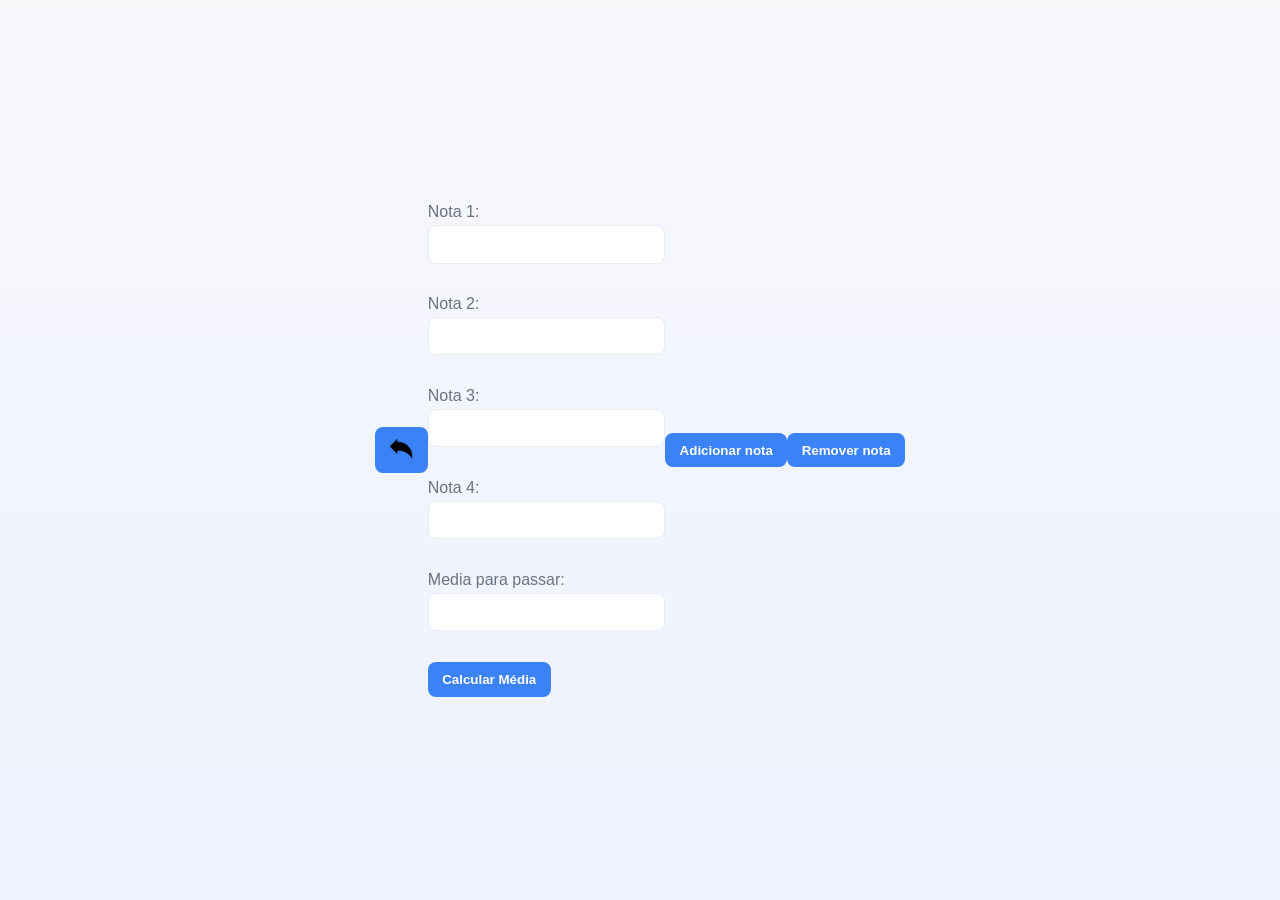
==== calcular_media.html @ 6a7945ce "persist form" ====
<!DOCTYPE html>
<html lang="en">
<head>
    <meta charset="UTF-8">
    <meta name="viewport" content="width=device-width, initial-scale=1.0">
    <title>Document</title>
    <link rel="stylesheet" href="styles.css">
</head>
<body>
    <button type="button" onclick="window.location.href='index.php'"> 
        <img src="img/voltar.png" width="24" alt="Voltar">
    </button>
    <form  method="post" id="form_di">
        <div id="notas"></div>
        <input type="hidden" name="nome" value="{nome}">
        <label for="num1">Nota 1:</label>
        <input type="number" id="num1" name="num[]" step="0.01" min="0" max="10" value="{num1}" required><br><br>
        <label for="num2">Nota 2:</label>
        <input type="number" id="num2" name="num[]" step="0.01" min="0" max="10" value="{num2}" required><br><br>
        <label for="num3">Nota 3:</label>
        <input type="number" id="num3" name="num[]" step="0.01" min="0" max="10" value="{num3}" required><br><br>
        <label for="num4">Nota 4:</label>
        <input type="number" id="num4" name="num[]" step="0.01" min="0" max="10" value="{num4}" required><br><br>

        <label for="media">Media para passar:</label>
        <input type="number" id="media" name="media" step="0.01" min="0" max="10" value="{media}"><br><br>
        
        <button type="submit">Calcular Média</button>

    </form>
    <button type="button" onclick="addNota()">Adicionar nota</button>
    <button type="button" onclick="removeNota()">Remover nota</button>


<script>

const notas = document.querySelector("#notas");

function addNota() {

    const label = document.createElement("label");

    const input = document.createElement("input");
    input.type = "number";
    input.name = "num[]";
    input.step = "0.01";
    input.id = `num${notas.children.length + 1}`;
    input.min = "0";
    input.max = "10";
    input.required = true;

    label.appendChild(input);

    notas.appendChild(label);
}

function removeNota() {

    if (notas.children.length > 1) {
        notas.lastElementChild.remove();
    }

}

</script>
</body>
</html>
---- styles.css ----
/* styles.css - estilo simples e limpo para o projeto de cálculo de média */
:root{
    --bg: #f6f8fa;
    --card: #ffffff;
    --accent: #3b82f6; /* azul */
    --text: #0f172a;
    --muted: #6b7280;
}

*{box-sizing:border-box}
html,body{height:100%}
body{
    margin:0;
    font-family: Inter, Roboto, Arial, sans-serif;
    background:linear-gradient(180deg,var(--bg),#eef2ff);
    color:var(--text);
    -webkit-font-smoothing:antialiased;
    display:flex;
    align-items:center;
    justify-content:center;
    padding:2rem;
}

.card{
    width:100%;
    max-width:720px;
    background:var(--card);
    border-radius:12px;
    box-shadow:0 6px 18px rgba(15,23,42,0.08);
    padding:1.75rem;
}

h1, h2{
    margin:0 0 0.75rem 0;
}

form{display:block}
label{display:inline-block;margin-bottom:0.25rem;color:var(--muted)}
input[type="text"], input[type="number"], input[type="email"], select, textarea{
    width:100%;
    padding:0.6rem 0.75rem;
    border:1px solid #e6edf3;
    border-radius:8px;
    margin-bottom:0.85rem;
    background:#fff;
    font-size:0.95rem;
}

.row{display:grid;grid-template-columns:repeat(2,1fr);gap:0.75rem}

button{
    background:var(--accent);
    color:white;
    padding:0.6rem 0.9rem;
    border:0;
    border-radius:8px;
    cursor:pointer;
    font-weight:600;
}

button:hover{filter:brightness(0.95)}

.result{
    margin-top:1rem;
    padding:0.9rem;
    border-radius:8px;
    background:linear-gradient(180deg,#f8fafc,#ffffff);
    border:1px solid #eef2ff;
}

.muted{color:var(--muted);font-size:0.9rem}

@media (max-width:600px){
    .row{grid-template-columns:1fr}
    body{padding:1rem}
}
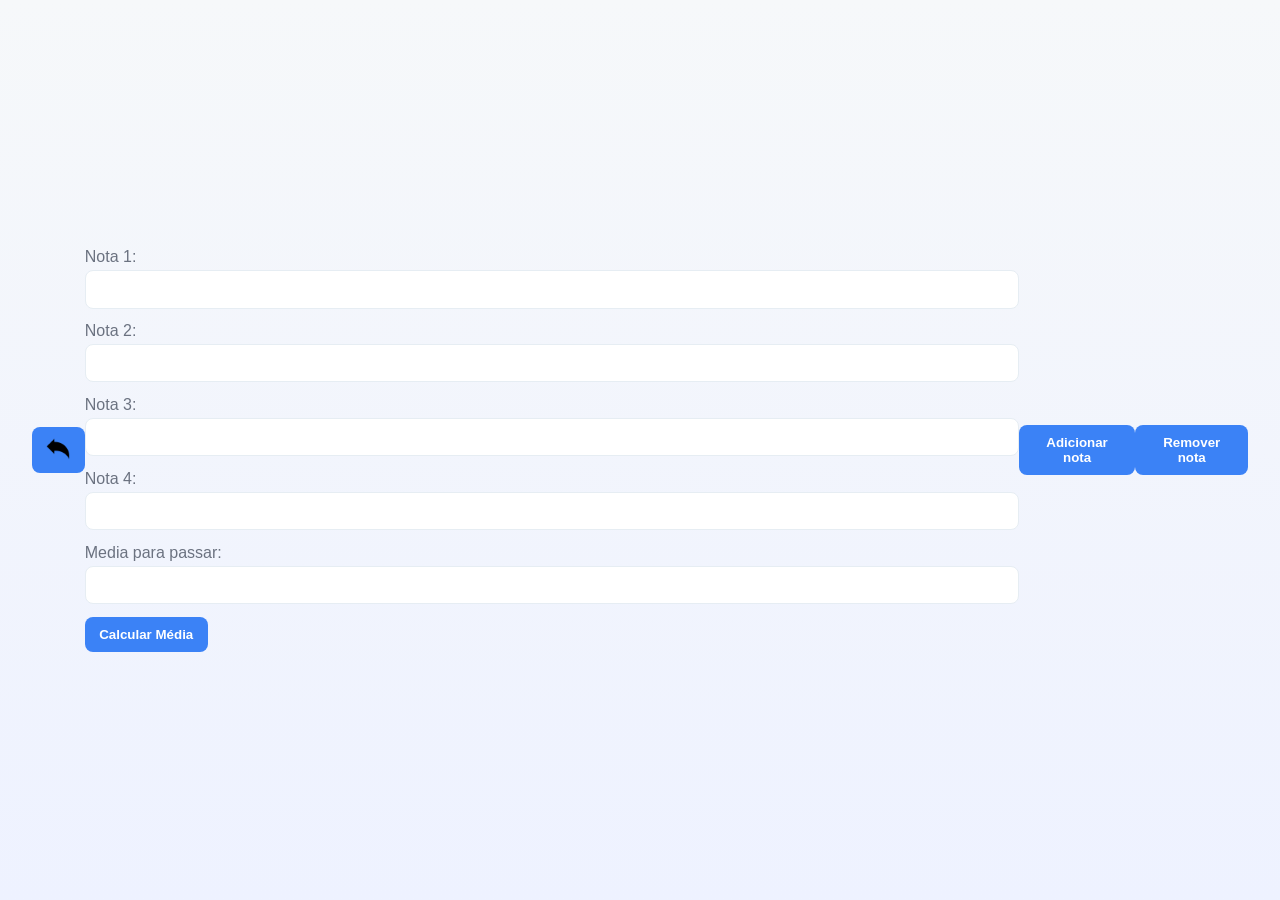
==== commit ac9477b4: "persist fix" ====
--- a/calcular_media.html
+++ b/calcular_media.html
@@ -14,16 +14,19 @@
         <div id="notas"></div>
         <input type="hidden" name="nome" value="{nome}">
         <label for="num1">Nota 1:</label>
-        <input type="number" id="num1" name="num[]" step="0.01" min="0" max="10" value="{num1}" required><br><br>
+        <input type="number" id="num1" name="num[]" value="{num1}" step="0.01" min="0" max="10" required>
+
         <label for="num2">Nota 2:</label>
-        <input type="number" id="num2" name="num[]" step="0.01" min="0" max="10" value="{num2}" required><br><br>
+        <input type="number" id="num2" name="num[]" value="{num2}" step="0.01" min="0" max="10" required>
+
         <label for="num3">Nota 3:</label>
-        <input type="number" id="num3" name="num[]" step="0.01" min="0" max="10" value="{num3}" required><br><br>
+        <input type="number" id="num3" name="num[]" value="{num3}" step="0.01" min="0" max="10" required>
+
         <label for="num4">Nota 4:</label>
-        <input type="number" id="num4" name="num[]" step="0.01" min="0" max="10" value="{num4}" required><br><br>
+        <input type="number" id="num4" name="num[]" value="{num4}" step="0.01" min="0" max="10" required>
 
         <label for="media">Media para passar:</label>
-        <input type="number" id="media" name="media" step="0.01" min="0" max="10" value="{media}"><br><br>
+        <input type="number" id="media" name="media" value="{media}" step="0.01" min="0" max="10">
         
         <button type="submit">Calcular Média</button>
 
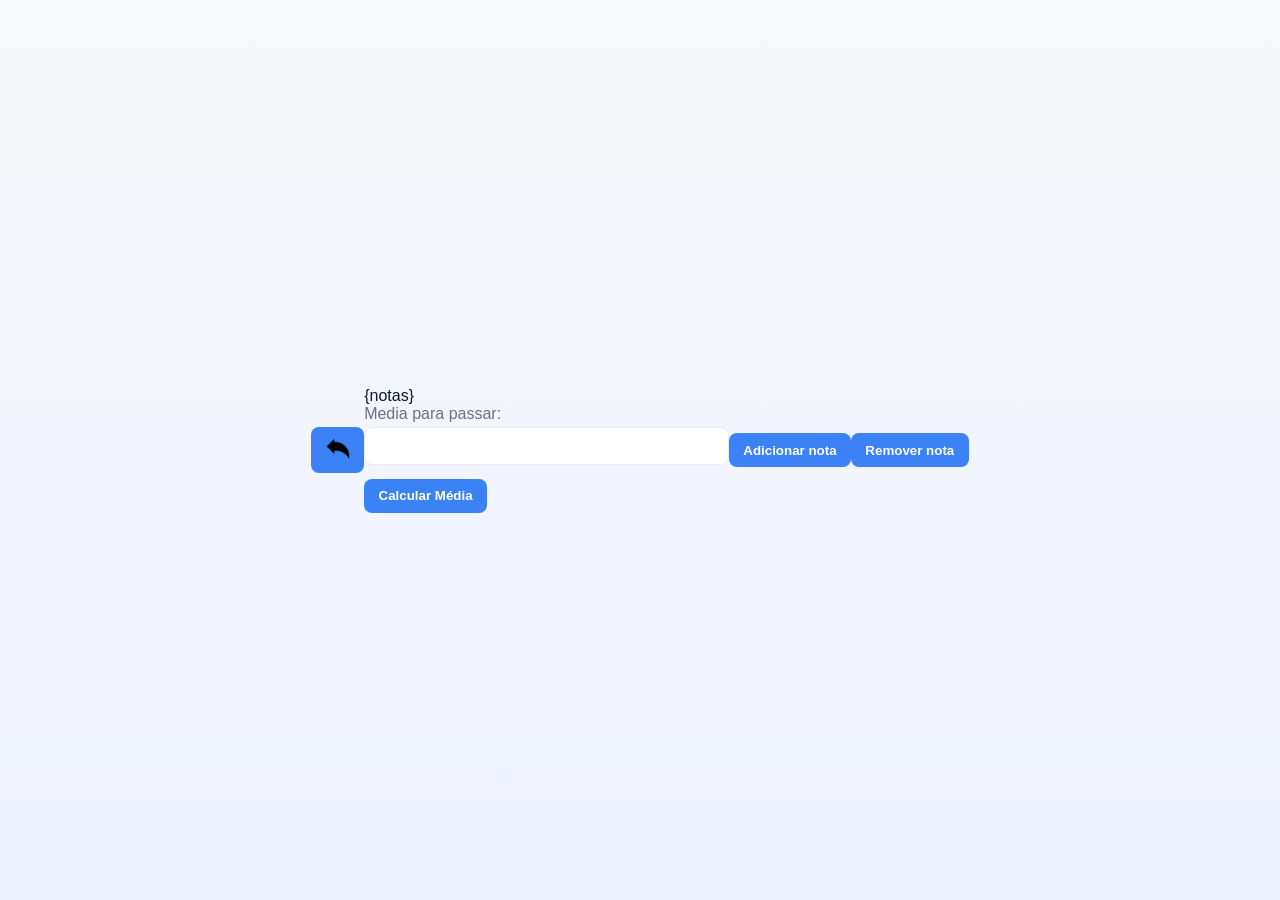
==== commit 0850a637: "addNotas persist" ====
--- a/calcular_media.html
+++ b/calcular_media.html
@@ -7,30 +7,24 @@
     <link rel="stylesheet" href="styles.css">
 </head>
 <body>
-    <button type="button" onclick="window.location.href='index.php'"> 
-        <img src="img/voltar.png" width="24" alt="Voltar">
-    </button>
-    <form  method="post" id="form_di">
-        <div id="notas"></div>
-        <input type="hidden" name="nome" value="{nome}">
-        <label for="num1">Nota 1:</label>
-        <input type="number" id="num1" name="num[]" value="{num1}" step="0.01" min="0" max="10" required>
+    <div>
+        <button type="button" onclick="window.location.href='index.php'"> 
+            <img src="img/voltar.png" width="24" alt="Voltar">
+        </button>
+    </div>
+    <section>
+        <form  method="post" id="form_di">
+            <div id="notas">
+                {notas}
+            </div>
 
-        <label for="num2">Nota 2:</label>
-        <input type="number" id="num2" name="num[]" value="{num2}" step="0.01" min="0" max="10" required>
+            <label for="media">Media para passar:</label>
+            <input type="number" id="media" name="media" value="{media}" step="0.01" min="0" max="10">
+            
+            <button type="submit">Calcular Média</button>
 
-        <label for="num3">Nota 3:</label>
-        <input type="number" id="num3" name="num[]" value="{num3}" step="0.01" min="0" max="10" required>
-
-        <label for="num4">Nota 4:</label>
-        <input type="number" id="num4" name="num[]" value="{num4}" step="0.01" min="0" max="10" required>
-
-        <label for="media">Media para passar:</label>
-        <input type="number" id="media" name="media" value="{media}" step="0.01" min="0" max="10">
-        
-        <button type="submit">Calcular Média</button>
-
-    </form>
+        </form>
+    </section>
     <button type="button" onclick="addNota()">Adicionar nota</button>
     <button type="button" onclick="removeNota()">Remover nota</button>
 
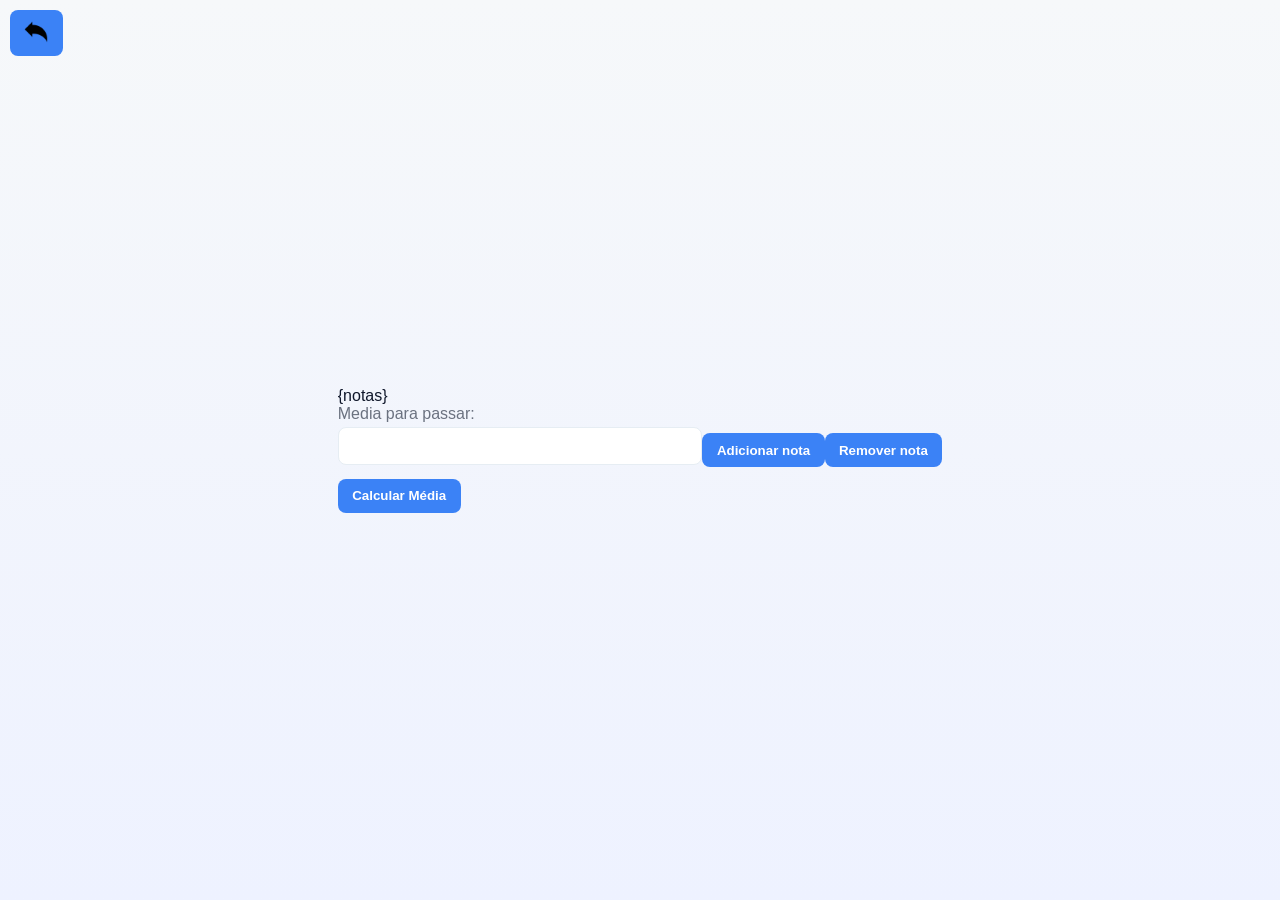
==== commit c33909f5: "css" ====
--- a/calcular_media.html
+++ b/calcular_media.html
@@ -7,7 +7,7 @@
     <link rel="stylesheet" href="styles.css">
 </head>
 <body>
-    <div>
+    <div id="voltar">
         <button type="button" onclick="window.location.href='index.php'"> 
             <img src="img/voltar.png" width="24" alt="Voltar">
         </button>
--- a/styles.css
+++ b/styles.css
@@ -30,11 +30,23 @@
     padding:1.75rem;
 }
 
+
+
 h1, h2{
     margin:0 0 0.75rem 0;
 }
 
-form{display:block}
+#voltar{
+    position: fixed;
+    left: 0;
+    top: 0;
+    padding: 10px;
+    margin-bottom:1rem;
+}
+
+form{
+    display: block;
+}
 label{display:inline-block;margin-bottom:0.25rem;color:var(--muted)}
 input[type="text"], input[type="number"], input[type="email"], select, textarea{
     width:100%;
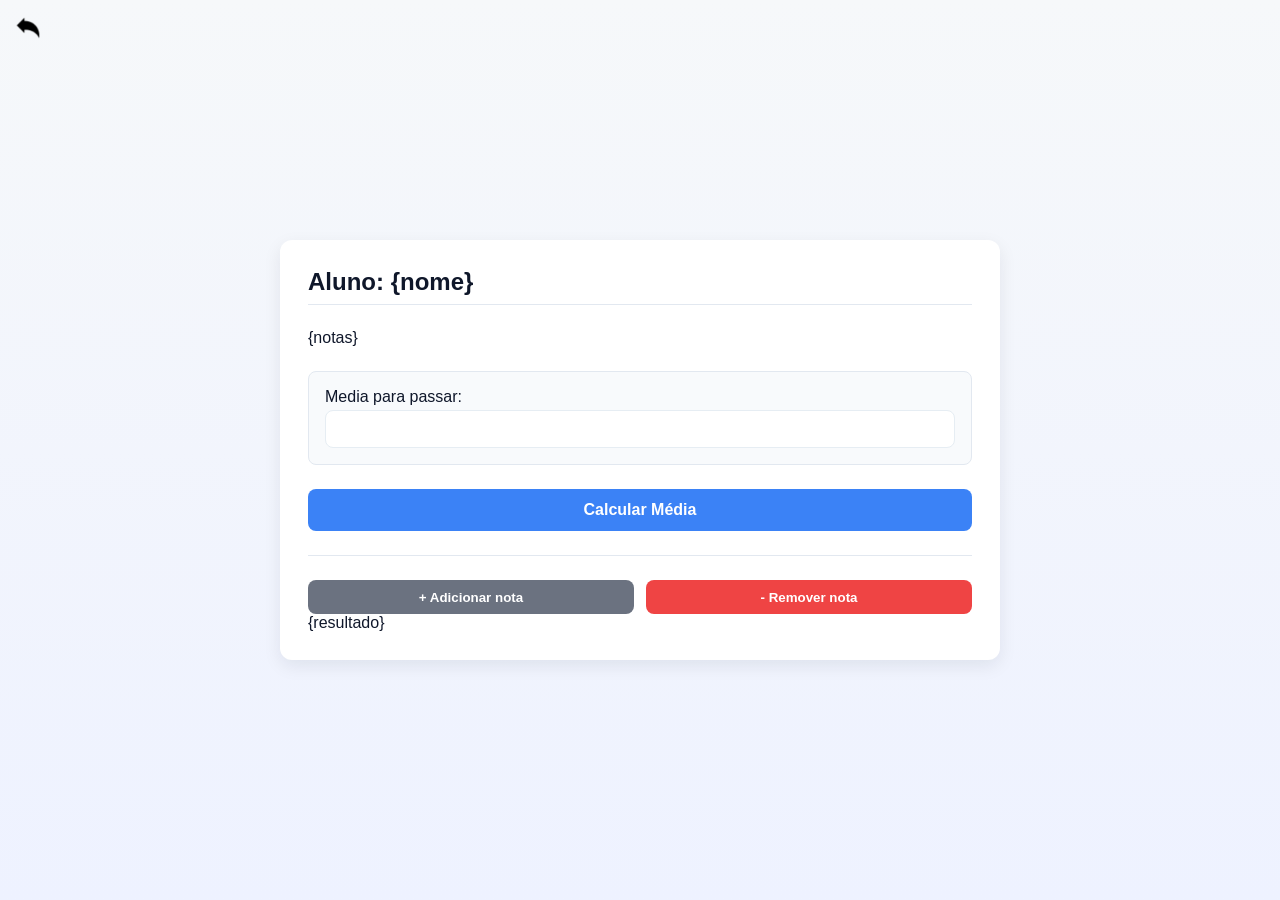
==== commit df7cce99: "refractor" ====
--- a/calcular_media.html
+++ b/calcular_media.html
@@ -1,64 +1,82 @@
 <!DOCTYPE html>
 <html lang="en">
+
 <head>
     <meta charset="UTF-8">
     <meta name="viewport" content="width=device-width, initial-scale=1.0">
     <title>Document</title>
     <link rel="stylesheet" href="styles.css">
 </head>
+
 <body>
     <div id="voltar">
-        <button type="button" onclick="window.location.href='index.php'"> 
+        <button type="button" class="btn-icon" onclick="window.location.href='index.php'" title="Voltar">
             <img src="img/voltar.png" width="24" alt="Voltar">
         </button>
     </div>
-    <section>
-        <form  method="post" id="form_di">
-            <div id="notas">
-                {notas}
-            </div>
+    
+    <main class="card">
+        <section>
+            <h2 style="margin-bottom: 1.5rem; color: var(--text); border-bottom: 1px solid #e2e8f0; padding-bottom: 0.5rem;">Aluno: {nome}</h2>
+            <form method="post" id="form_di">
+                <input type="hidden" name="nome" value="{nome}">
+                
+                <div id="notas">
+                    {notas}
+                </div>
 
-            <label for="media">Media para passar:</label>
-            <input type="number" id="media" name="media" value="{media}" step="0.01" min="0" max="10">
-            
-            <button type="submit">Calcular Média</button>
+                <div style="background: #f8fafc; padding: 1rem; border-radius: 8px; border: 1px solid #e2e8f0; margin-bottom: 1.5rem; margin-top: 1rem;">
+                    <label for="media" style="font-weight: 500; color: var(--text);">Media para passar:</label>
+                    <input type="number" id="media" name="media" value="{media}" step="0.01" min="0" max="10" style="margin-bottom: 0;">
+                </div>
 
-        </form>
-    </section>
-    <button type="button" onclick="addNota()">Adicionar nota</button>
-    <button type="button" onclick="removeNota()">Remover nota</button>
+                <button type="submit" style="width: 100%; padding: 0.75rem; font-size: 1rem;">Calcular Média</button>
+
+            </form>
+        </section>
+
+        <div style="display: flex; gap: 0.75rem; margin-top: 1.5rem; padding-top: 1.5rem; border-top: 1px solid #e2e8f0;">
+            <button type="button" class="btn-secondary" onclick="addNota()" style="flex: 1;">+ Adicionar nota</button>
+            <button type="button" class="btn-danger" onclick="removeNota()" style="flex: 1;">- Remover nota</button>
+        </div>
+
+        {resultado}
+    </main>
 
 
-<script>
+    <script>
 
-const notas = document.querySelector("#notas");
+        const notas = document.querySelector("#notas");
+        notas.style.display = 'flex';
+        notas.style.flexDirection = 'column';
+        notas.style.gap = '0.75rem';
+        notas.style.marginBottom = '1.5rem';
 
-function addNota() {
+        function addNota() {
+            const ultimaDiv = notas.lastElementChild;
+            const novaDiv = ultimaDiv.cloneNode(true);
+            
+            const n = notas.children.length + 1;
+            
+            const novoLabel = novaDiv.querySelector("label");
+            const novoInput = novaDiv.querySelector("input");
+            
+            novoLabel.innerText = `Nota ${n}:`;
+            novoLabel.setAttribute("for", `num${n}`);
+            
+            novoInput.id = `num${n}`;
+            novoInput.value = "";
+            
+            notas.appendChild(novaDiv);
+        }
 
-    const label = document.createElement("label");
+        function removeNota() {
+            if (notas.children.length > 1) {
+                notas.lastElementChild.remove();
+            }
+        }
 
-    const input = document.createElement("input");
-    input.type = "number";
-    input.name = "num[]";
-    input.step = "0.01";
-    input.id = `num${notas.children.length + 1}`;
-    input.min = "0";
-    input.max = "10";
-    input.required = true;
+    </script>
+</body>
 
-    label.appendChild(input);
-
-    notas.appendChild(label);
-}
-
-function removeNota() {
-
-    if (notas.children.length > 1) {
-        notas.lastElementChild.remove();
-    }
-
-}
-
-</script>
-</body>
 </html>
--- a/styles.css
+++ b/styles.css
@@ -68,9 +68,48 @@
     border-radius:8px;
     cursor:pointer;
     font-weight:600;
+    transition: all 0.2s ease;
 }
 
-button:hover{filter:brightness(0.95)}
+button:hover{
+    filter:brightness(0.9);
+    transform: translateY(-1px);
+}
+
+button:active{
+    transform: translateY(0);
+}
+
+.btn-secondary {
+    background: var(--muted);
+}
+
+.btn-secondary:hover {
+    background: #4b5563;
+}
+
+.btn-danger {
+    background: #ef4444; 
+}
+
+.btn-danger:hover {
+    background: #dc2626; 
+}
+
+.btn-icon {
+    background: transparent;
+    padding: 0.4rem;
+    display: flex;
+    align-items: center;
+    justify-content: center;
+    border-radius: 50%;
+}
+
+.btn-icon:hover {
+    background: rgba(15, 23, 42, 0.06);
+    filter: none;
+    transform: none;
+}
 
 .result{
     margin-top:1rem;
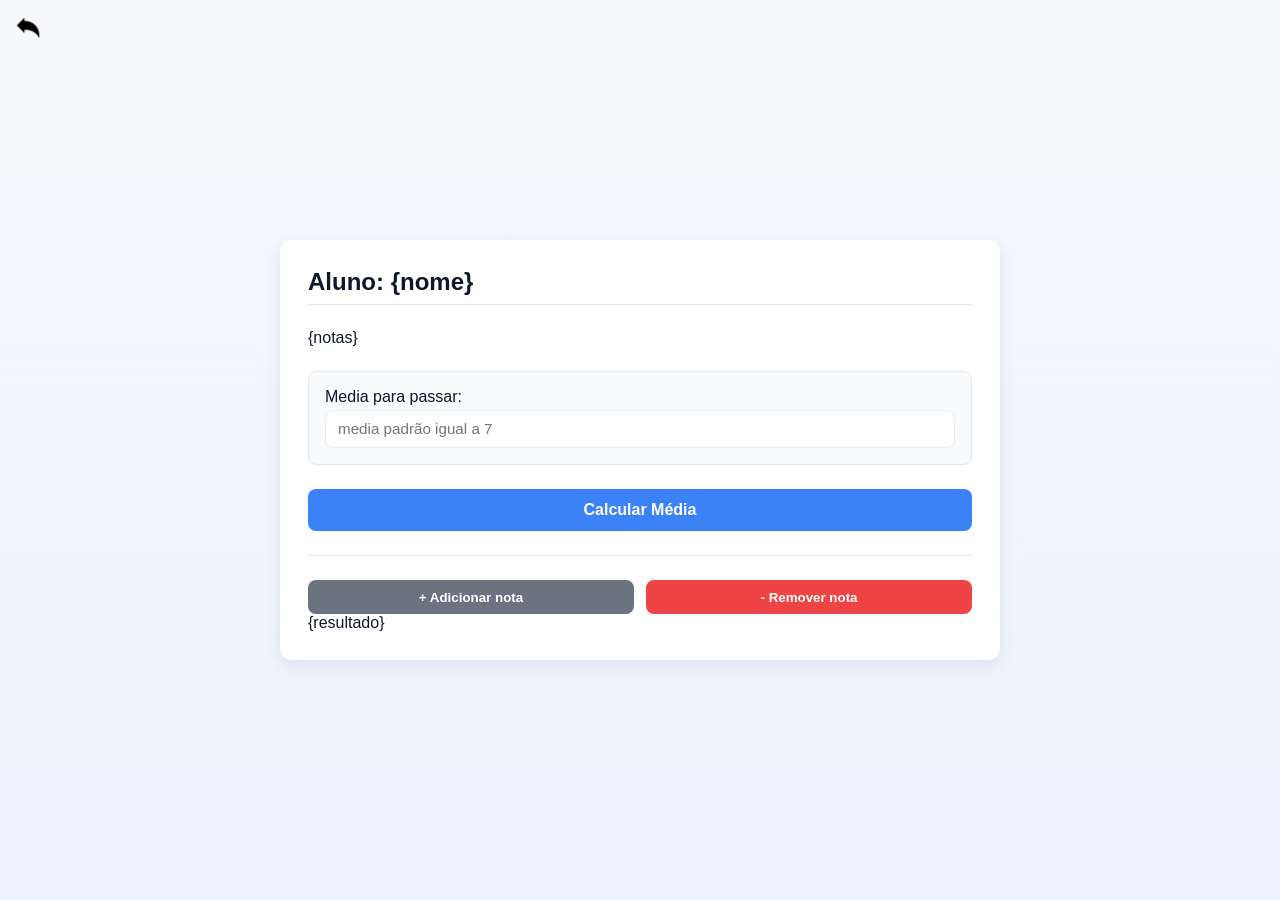
==== commit 6f686e38: "placeholder add in media" ====
--- a/calcular_media.html
+++ b/calcular_media.html
@@ -27,7 +27,7 @@
 
                 <div style="background: #f8fafc; padding: 1rem; border-radius: 8px; border: 1px solid #e2e8f0; margin-bottom: 1.5rem; margin-top: 1rem;">
                     <label for="media" style="font-weight: 500; color: var(--text);">Media para passar:</label>
-                    <input type="number" id="media" name="media" value="{media}" step="0.01" min="0" max="10" style="margin-bottom: 0;">
+                    <input type="number" placeholder="media padrão igual a 7" id="media" name="media" value="{media}" step="0.01" min="0" max="10" style="margin-bottom: 0;">
                 </div>
 
                 <button type="submit" style="width: 100%; padding: 0.75rem; font-size: 1rem;">Calcular Média</button>
